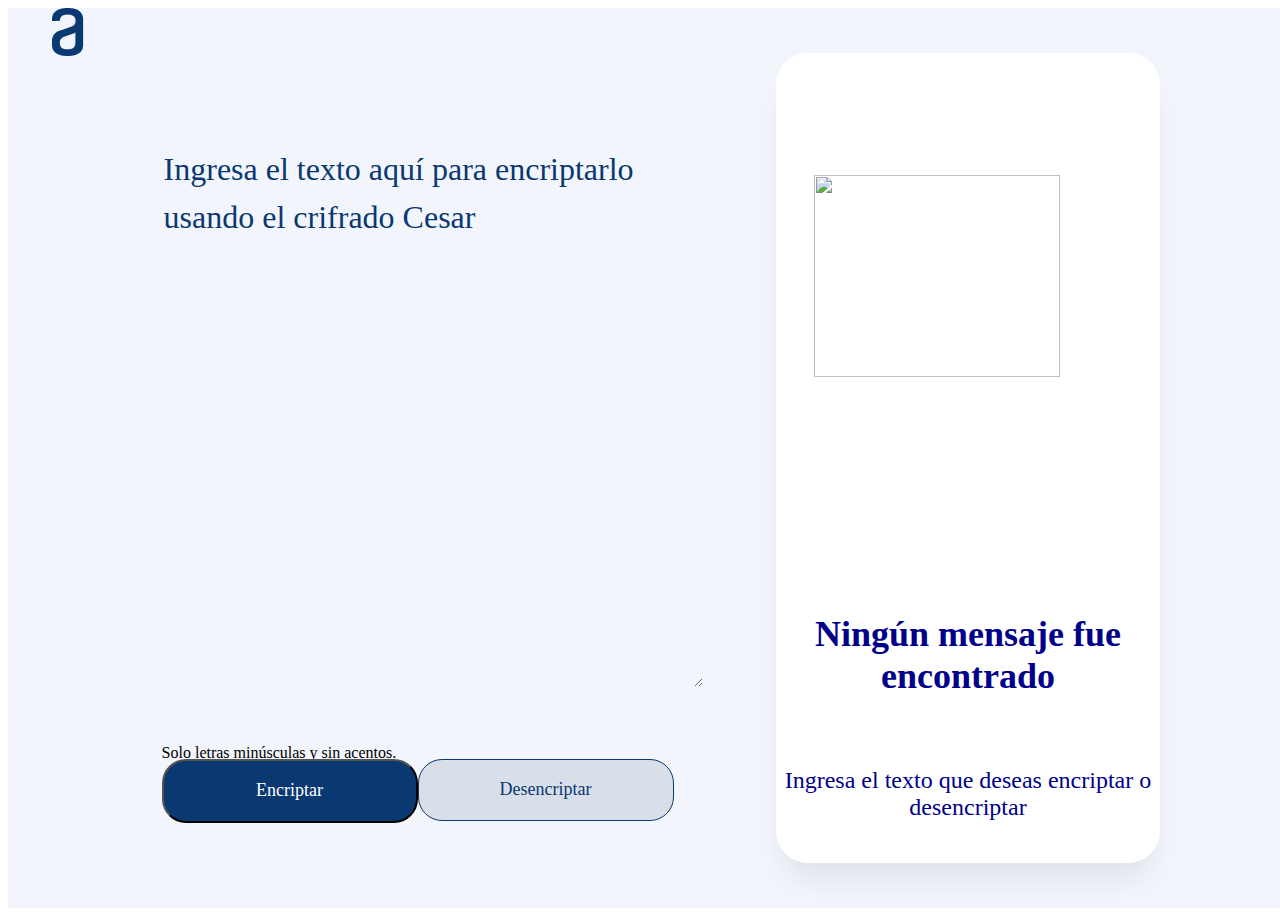
==== src/index.html @ 9e093369 "Reto Oracle-One-Alura  Encriptador" ====
<!DOCTYPE html>
<html lang="en">
<head>
    <meta charset="UTF-8"/>
    <meta name="viewport" content="width=device-width, initial-scale=1.0"/>
    <title>Encriptador de Texto usando Cifrado Cesar</title>
     <link rel="stylesheet" href="css/styles.css"/>

</head>
<body>
<div class="container">
    <img src="img/Logo-1.png"/>
    <div class="cifrar">
        <textarea name="outputText" class="outputText" id="outputText" cols="30" rows="10"
                  placeholder="Ingresa el texto aquí para encriptarlo usando el crifrado Cesar"></textarea>

        <div class="tips">
            <p>Solo letras minúsculas y sin acentos.</p>
        </div>
        <div class="buttons">
            <button class="btn-encrypt" type="button" onclick="encrypt()">
                Encriptar
            </button>
            <input type="button" class="btn-unencrypt" value="Desencriptar"
                   onclick="decrypt()"/>
        </div>
    </div>
    <div class="encrypted">
        <img src="img/muñeco.png" alt="" id="muñeco"/>
        <div class="message-encrypted" id="message-encrypted">
            <h2 id="titulosalida">Ningún mensaje fue encontrado</h2>
            <p id="txtsalida" font-size=font size="22">
                Ingresa el texto que deseas encriptar o desencriptar</p>

        </div>
    </div>
</div>
</body>
<script src="js/script.js"></script>
</html>
---- src/css/styles.css ----
.container {
  position: relative;
  width: 100vw;
  height: 100vh;
  background: #f3f5fc;
}

.outputText {
  position: absolute;
  width: 42%;
  height: 60%;
  left: 12%;
  top: 15%;
  border: none;
  font-family: "Inter";
  font-style: normal;
  font-weight: 400;
  font-size: 32px;
  line-height: 150%;
  background-color: #f3f5fc;
}

.outputText::placeholder {
  color: #0a3871;
}

.outputText:focus,
.outputText:active {
  border: none;
  outline: none;
}

.tips{
  display: flex;
  flex-direction: row;
  align-items: center;
  padding: 0px;
  gap: 8px;
  position: absolute;
  width: 80%;
  left: 12%;
  top: 80%;
}



.buttons {
  display: flex;
  flex-direction: row;
  align-items: flex-start;
  padding: 1% 0;
  position: absolute;
  width: 80%;
  left: 12%;
  top: 82%;
}

.btn-encrypt {
  align-items: center;
  justify-content: center;
  padding: 2%;
  gap: 8px;
  width: 25%;
  background-color: #0a3871;
  border-radius: 24px;
  font-family: "Inter";
  font-size: 18px;
  line-height: 19px;
  text-align: center;
  color: #fff;
}

.btn-unencrypt {
  box-sizing: border-box;
  display: flex;
  flex-direction: row;
  align-items: flex-start;
  justify-content: center;
  padding: 2%;
  gap: 8px;
  width: 25%;
  background: #d8dfe8;
  border: 1px solid #0a3871;
  border-radius: 24px;
  font-family: "Inter";
  font-weight: 400;
  font-size: 18px;
  line-height: 19px;
  text-align: center;
  color: #0a3871;
}

.btn-unencrypt:hover,
.btn-encriptar:hover {
  margin: 0.3%;
  width: 24.5%;
  padding: 1.8%;
}

.encrypted {
  display: flex;
  justify-content: center;
  position: absolute;
  width: 30%;
  height: 90%;
  left: 60%;
  top: 5%;
  background: #fff;
  box-shadow: 0px 24px 32px -8px rgba(0, 0, 0, 0.08);
  border-radius: 32px;
}

.message-encrypted {
  display: flex;
  flex-direction: column;
  align-items: center;
  justify-content: center;
  padding: 1%;
  gap: 16px;
  position: absolute;
  width: 100%;
  top: 65%;
  font-size: 24px;
  text-align: center;
  color: darkblue;
}


.encrypted img {
  position: absolute;
  width: 80%;
  height: 50%;
  top: 15%;
}

/* Adaptative design */
@media (max-width: 57.5em) {
  .container {
    display: flex;
    flex-direction: row;
  }
  .cifrar {
    width: 100%;
  }
  .outputText{
    width: 80%;
    height: 60%;
    left: 10%;
    top: 5%;
  }
  .tips {
    width: 80%;
    left: 10%;
    top: 67%;
  }

  .buttons  {
    width: 80%;
    left: 10%;
    top: 70%;
  }
  .btn-encrypt,
  .btn-desencriptar {
    width: 48%;
    border-radius: 16px;
  }
  .btn-encrypt:hover,
  .btn-unencrypt:hover {
    margin: 0.3%;
    width: 47.5%;
    padding: 1.8%;
  }
  .encrypted {
    width: 80%;
    height: 15%;
    left: 10%;
    top: 80%;
  }
  .message-encrypted {
    width: 100%;
    top: 5%;
  }
  .encrypted img {
    top: 0;
    display: none;
    visibility: hidden;
  }
}
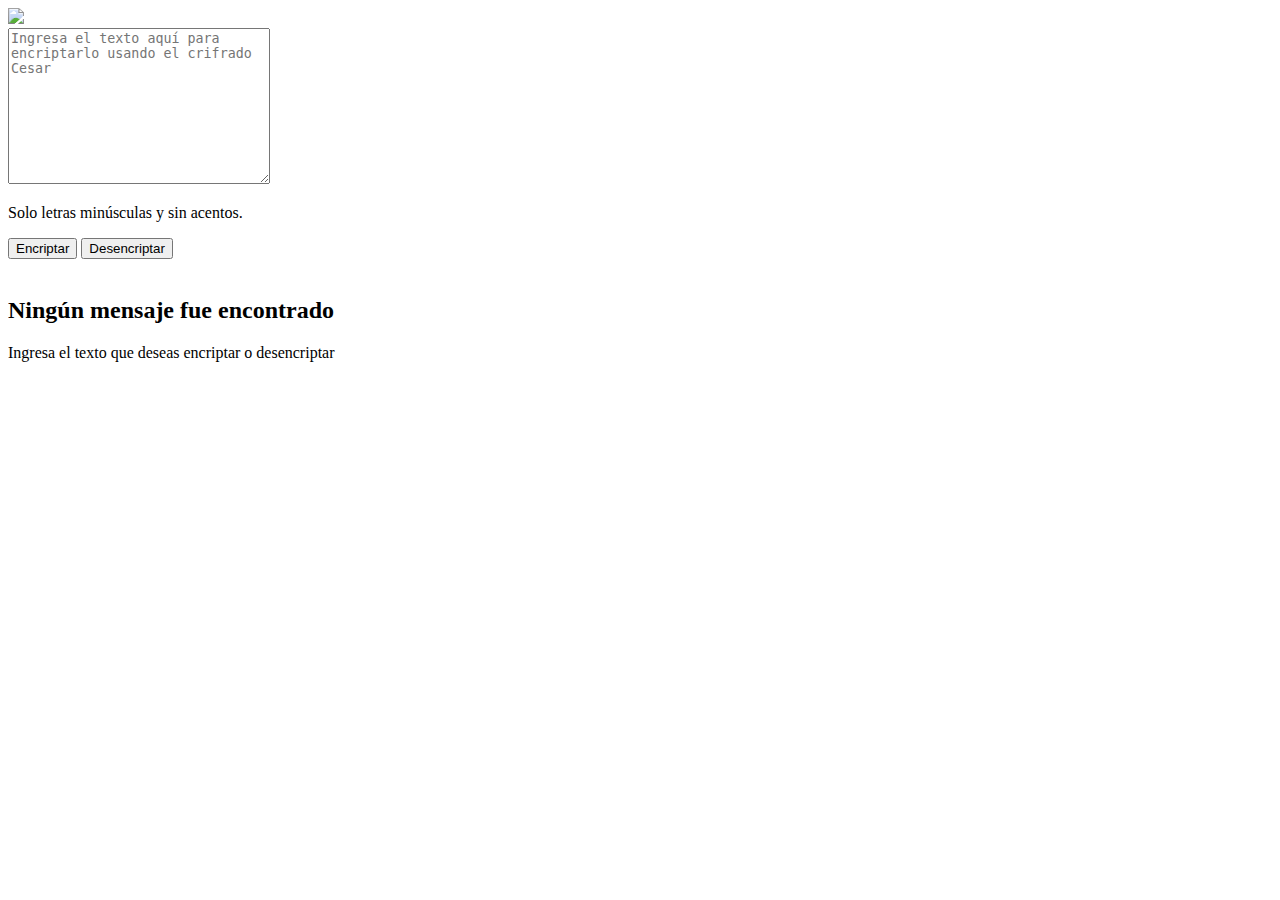
==== commit 278ec365: "Actualización del index raiz" ====
--- a/src/index.html
+++ b/src/index.html
@@ -1,40 +1,40 @@
-<!DOCTYPE html>
-<html lang="en">
-<head>
-    <meta charset="UTF-8"/>
-    <meta name="viewport" content="width=device-width, initial-scale=1.0"/>
-    <title>Encriptador de Texto usando Cifrado Cesar</title>
-     <link rel="stylesheet" href="css/styles.css"/>
-
-</head>
-<body>
-<div class="container">
-    <img src="img/Logo-1.png"/>
-    <div class="cifrar">
-        <textarea name="outputText" class="outputText" id="outputText" cols="30" rows="10"
-                  placeholder="Ingresa el texto aquí para encriptarlo usando el crifrado Cesar"></textarea>
-
-        <div class="tips">
-            <p>Solo letras minúsculas y sin acentos.</p>
-        </div>
-        <div class="buttons">
-            <button class="btn-encrypt" type="button" onclick="encrypt()">
-                Encriptar
-            </button>
-            <input type="button" class="btn-unencrypt" value="Desencriptar"
-                   onclick="decrypt()"/>
-        </div>
-    </div>
-    <div class="encrypted">
-        <img src="img/muñeco.png" alt="" id="muñeco"/>
-        <div class="message-encrypted" id="message-encrypted">
-            <h2 id="titulosalida">Ningún mensaje fue encontrado</h2>
-            <p id="txtsalida" font-size=font size="22">
-                Ingresa el texto que deseas encriptar o desencriptar</p>
-
-        </div>
-    </div>
-</div>
-</body>
-<script src="js/script.js"></script>
+<!DOCTYPE html>
+<html lang="en">
+<head>
+    <meta charset="UTF-8"/>
+    <meta name="viewport" content="width=device-width, initial-scale=1.0"/>
+    <title>Encriptador de Texto usando Cifrado Cesar</title>
+     <link rel="stylesheet" href="elmaestrotic/Challenge-Oracle-One-Alura-2023/src/css/styles.css"/>
+
+</head>
+<body>
+<div class="container">
+    <img src="elmaestrotic/Challenge-Oracle-One-Alura-2023/src/img/Logo-1.png"/>
+    <div class="cifrar">
+        <textarea name="outputText" class="outputText" id="outputText" cols="30" rows="10"
+                  placeholder="Ingresa el texto aquí para encriptarlo usando el crifrado Cesar"></textarea>
+
+        <div class="tips">
+            <p>Solo letras minúsculas y sin acentos.</p>
+        </div>
+        <div class="buttons">
+            <button class="btn-encrypt" type="button" onclick="encrypt()">
+                Encriptar
+            </button>
+            <input type="button" class="btn-unencrypt" value="Desencriptar"
+                   onclick="decrypt()"/>
+        </div>
+    </div>
+    <div class="encrypted">
+        <img src="elmaestrotic/Challenge-Oracle-One-Alura-2023/src/img/muñeco.png" alt="" id="muñeco"/>
+        <div class="message-encrypted" id="message-encrypted">
+            <h2 id="titulosalida">Ningún mensaje fue encontrado</h2>
+            <p id="txtsalida" font-size=font size="22">
+                Ingresa el texto que deseas encriptar o desencriptar</p>
+
+        </div>
+    </div>
+</div>
+</body>
+<script src="src/js/script.js"></script>
 </html>